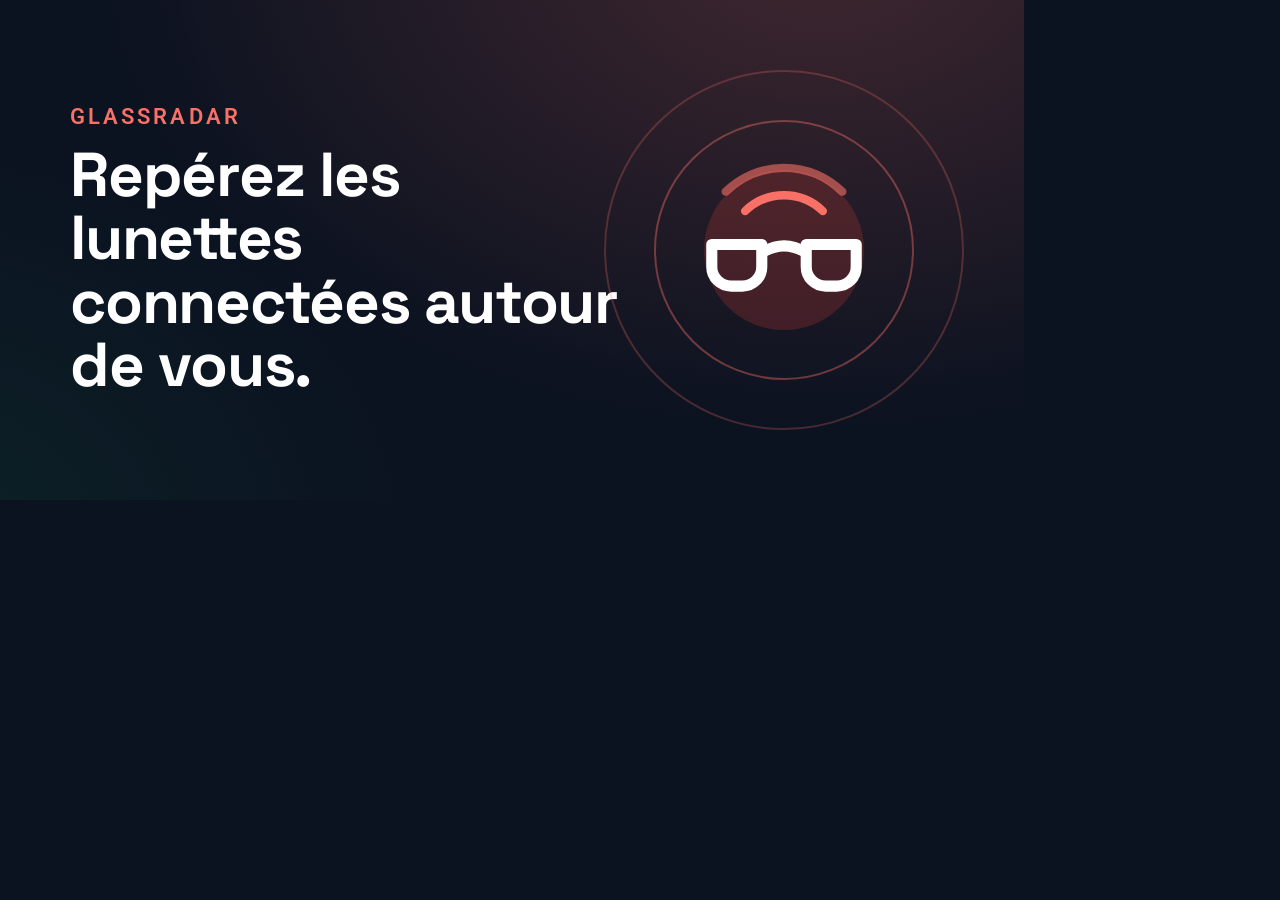
==== play-store/src/feature-graphic.html @ f212ceed "Charte fixe, visuels et fiche Play Store, politique de confidentialité web Co-Authored-By: Claude Op" ====
<!doctype html><html><head><meta charset="utf-8"><link rel="stylesheet" href="common.css"><style>body{width:1024px;height:500px;position:relative}</style></head><body><div class="grain"></div>
<div style="position:absolute;left:70px;top:0;bottom:0;display:flex;flex-direction:column;justify-content:center;width:560px">
<div style="color:var(--coral);font-size:22px;font-weight:600;letter-spacing:.14em;text-transform:uppercase">GlassRadar</div>
<div class="display" style="font-size:62px;line-height:1.02;margin-top:14px">Repérez les lunettes connectées autour de vous.</div></div>
<div style="position:absolute;right:60px;top:50%;transform:translateY(-50%);width:360px;height:360px;display:flex;align-items:center;justify-content:center">
<div style="position:absolute;inset:0;border-radius:50%;border:2px solid rgba(249,112,102,.25)"></div>
<div style="position:absolute;inset:50px;border-radius:50%;border:2px solid rgba(249,112,102,.4)"></div>
<div style="position:absolute;inset:100px;border-radius:50%;background:rgba(240,68,56,.2)"></div>
<div style="position:relative;display:flex"><svg viewBox="0 0 108 108" width="300" height="300" xmlns="http://www.w3.org/2000/svg" fill="none">
<path stroke="#F97066" stroke-width="3" stroke-linecap="round" d="M40,40 A20,20 0 0,1 68,40"/>
<path stroke="#F97066" stroke-width="3" stroke-linecap="round" stroke-opacity=".6" d="M33,33 A30,30 0 0,1 75,33"/>
<path stroke="#fff" stroke-width="4" stroke-linejoin="round" d="M28,52 h18 v8 a7,7 0 0,1 -7,7 h-4 a7,7 0 0,1 -7,-7 z M62,52 h18 v8 a7,7 0 0,1 -7,7 h-4 a7,7 0 0,1 -7,-7 z M46,55 q8,-5 16,0"/></svg></div></div></body></html>
---- play-store/src/common.css ----
@import url('https://fonts.googleapis.com/css2?family=Roboto:wght@400;500;600;700&family=Space+Grotesk:wght@600;700&display=block');
:root{--navy:#0B1220;--surface:#101828;--card:#1D2939;--coral:#F97066;--red:#F04438;--green:#17B26A;--muted:#98A2B3;--outline:#475467;--orange:#DC6803}
*{box-sizing:border-box;margin:0;padding:0}
html,body{background:var(--navy);color:#fff;font-family:Roboto,sans-serif;overflow:hidden}
.display{font-family:'Space Grotesk',sans-serif;font-weight:700;letter-spacing:-0.02em}
.grain{position:absolute;inset:0;pointer-events:none;background:
 radial-gradient(1200px 800px at 80% -10%,rgba(249,112,102,.22),transparent 60%),
 radial-gradient(900px 700px at -10% 110%,rgba(23,178,106,.10),transparent 60%)}
/* écran du téléphone, en dp (360 de large) */
.phone{position:absolute;background:#000;border-radius:64px;padding:18px;box-shadow:0 40px 120px rgba(0,0,0,.6),0 0 0 3px #344054}
.screen{width:360px;height:760px;background:var(--navy);border-radius:22px;overflow:hidden;position:relative;transform-origin:top left}
.sb{height:28px;display:flex;justify-content:space-between;align-items:center;padding:0 18px;font-size:12px;font-weight:500}
.app{padding:0 16px;display:flex;flex-direction:column;align-items:center}
.badge{margin-top:24px;width:140px;height:140px;border-radius:50%;display:flex;align-items:center;justify-content:center}
.badge>div{width:88px;height:88px;border-radius:50%;display:flex;align-items:center;justify-content:center;font-size:32px;color:#fff;font-weight:700}
.h{margin-top:16px;font-size:24px;font-weight:700;text-align:center;line-height:32px}
.sub{font-size:14px;color:var(--muted);margin-top:2px}
.btn{margin-top:16px;width:100%;height:40px;border-radius:20px;background:var(--coral);color:#101828;font-weight:500;font-size:14px;display:flex;align-items:center;justify-content:center}
.row{width:100%;display:flex;align-items:center;justify-content:space-between;padding:8px 0;font-size:16px}
.sw{width:52px;height:32px;border-radius:16px;border:2px solid var(--outline);background:var(--card);position:relative}
.sw:after{content:'';position:absolute;left:6px;top:6px;width:16px;height:16px;border-radius:50%;background:var(--outline)}
.card{width:100%;border-radius:12px;background:var(--card);padding:16px;margin-bottom:8px;font-size:14px}
.card.meta{background:rgba(240,68,56,.16)}
.card b{font-weight:600;font-size:16px;display:block}
.small{font-size:12px;color:var(--muted)}
.reason{font-size:12px;color:var(--red)}
.line{display:flex;justify-content:space-between;margin-top:4px}
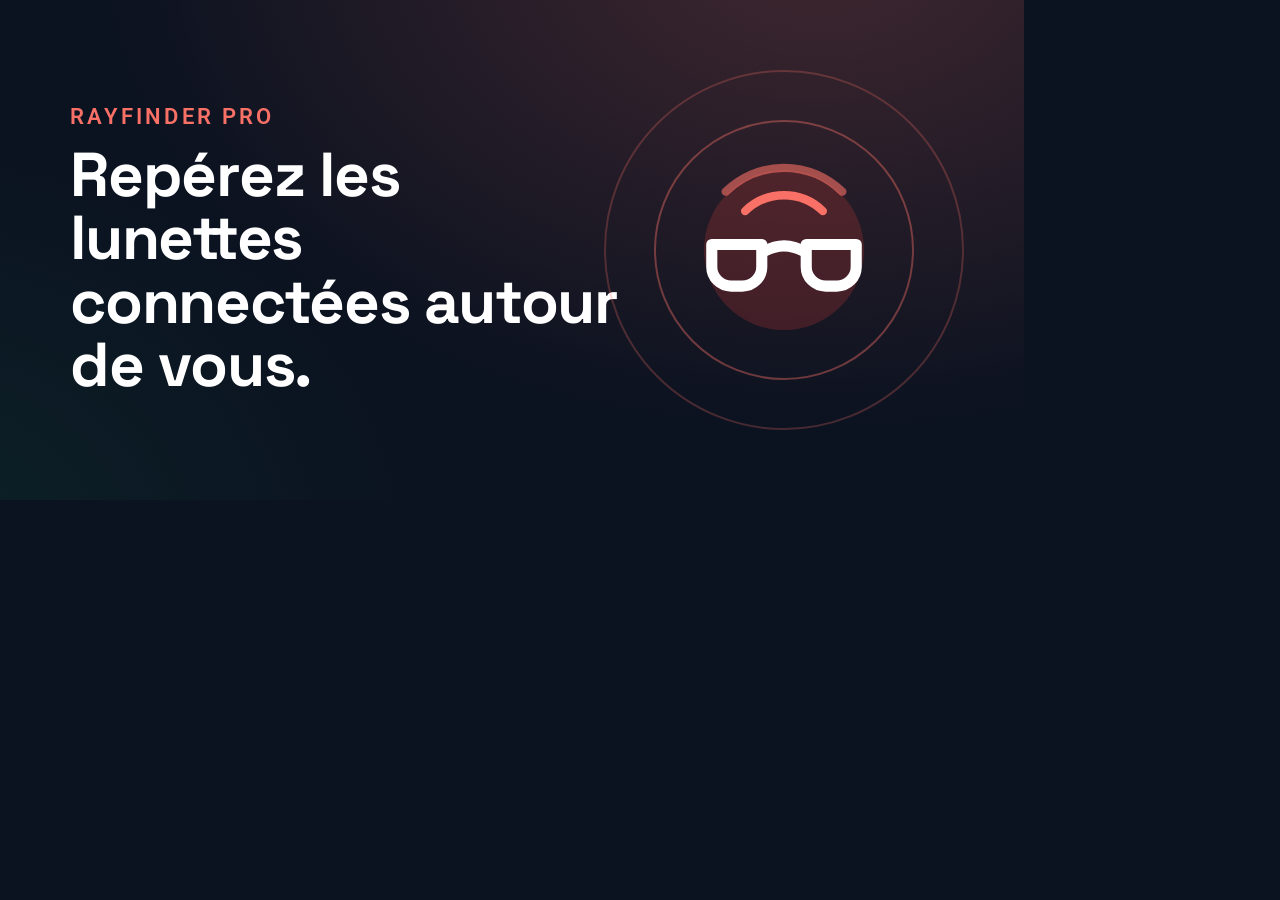
==== commit 01387543: "Renommage en RayFinder Pro, site avec mentions légales DataGrow et confidentialité Co-Authored-By: C" ====
--- a/play-store/src/feature-graphic.html
+++ b/play-store/src/feature-graphic.html
@@ -1,6 +1,6 @@
 <!doctype html><html><head><meta charset="utf-8"><link rel="stylesheet" href="common.css"><style>body{width:1024px;height:500px;position:relative}</style></head><body><div class="grain"></div>
 <div style="position:absolute;left:70px;top:0;bottom:0;display:flex;flex-direction:column;justify-content:center;width:560px">
-<div style="color:var(--coral);font-size:22px;font-weight:600;letter-spacing:.14em;text-transform:uppercase">GlassRadar</div>
+<div style="color:var(--coral);font-size:22px;font-weight:600;letter-spacing:.14em;text-transform:uppercase">RayFinder Pro</div>
 <div class="display" style="font-size:62px;line-height:1.02;margin-top:14px">Repérez les lunettes connectées autour de vous.</div></div>
 <div style="position:absolute;right:60px;top:50%;transform:translateY(-50%);width:360px;height:360px;display:flex;align-items:center;justify-content:center">
 <div style="position:absolute;inset:0;border-radius:50%;border:2px solid rgba(249,112,102,.25)"></div>
